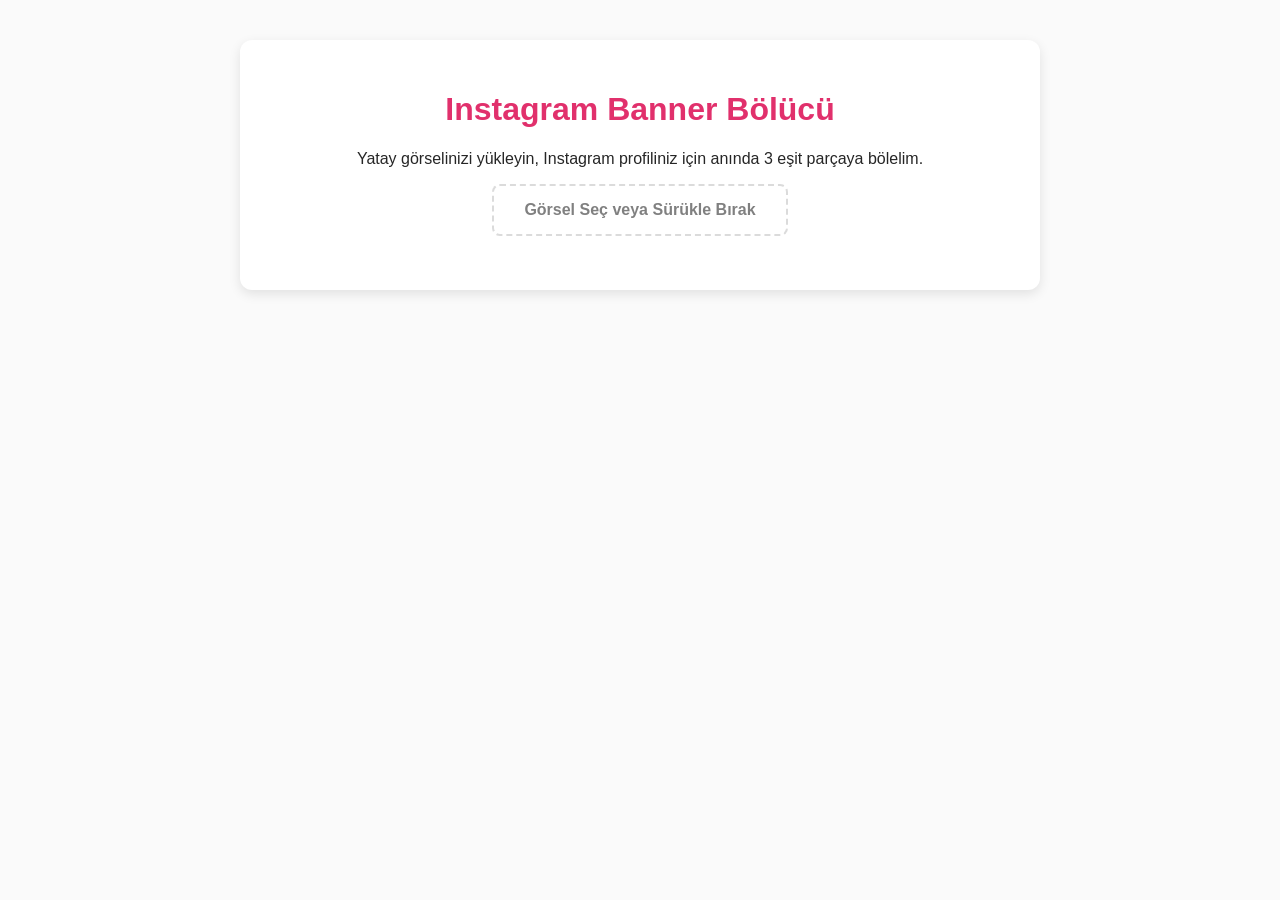
==== banner.html @ 146675a0 "Create banner.html" ====
<!DOCTYPE html>
<html lang="tr">
<head>
    <meta charset="UTF-8">
    <meta name="viewport" content="width=device-width, initial-scale=1.0">
    <title>Instagram Banner Bölücü</title>
    <style>
        :root {
            --primary-color: #E1306C; /* Instagram pembesi */
            --bg-color: #fafafa;
            --text-color: #262626;
        }
        body {
            font-family: -apple-system, BlinkMacSystemFont, "Segoe UI", Roboto, Helvetica, Arial, sans-serif;
            background-color: var(--bg-color);
            color: var(--text-color);
            max-width: 800px;
            margin: 0 auto;
            padding: 20px;
            text-align: center;
        }
        .container {
            background: white;
            padding: 30px;
            border-radius: 12px;
            box-shadow: 0 4px 12px rgba(0,0,0,0.1);
            margin-top: 20px;
        }
        h1 {
            color: var(--primary-color);
        }
        .upload-btn-wrapper {
            position: relative;
            overflow: hidden;
            display: inline-block;
            margin-bottom: 20px;
        }
        .btn {
            border: 2px dashed #dbdbdb;
            color: gray;
            background-color: white;
            padding: 15px 30px;
            border-radius: 8px;
            font-size: 16px;
            font-weight: bold;
            cursor: pointer;
            transition: all 0.3s ease;
        }
        .upload-btn-wrapper input[type=file] {
            font-size: 100px;
            position: absolute;
            left: 0;
            top: 0;
            opacity: 0;
            cursor: pointer;
        }
        .upload-btn-wrapper:hover .btn {
            border-color: var(--primary-color);
            color: var(--primary-color);
        }
        /* Grid önizleme alanı */
        #preview-container {
            display: none;
            margin-top: 30px;
        }
        .grid-preview {
            display: flex;
            justify-content: center;
            gap: 5px; /* Instagram'daki o ufak boşluk hissi */
            margin-bottom: 20px;
        }
        .grid-item {
            display: flex;
            flex-direction: column;
            align-items: center;
            width: 32%;
        }
        .grid-item img {
            width: 100%;
            height: auto;
            border: 1px solid #dbdbdb;
            border-radius: 4px;
        }
        .download-btn {
            margin-top: 10px;
            background-color: #0095f6;
            color: white;
            border: none;
            padding: 8px 16px;
            border-radius: 4px;
            cursor: pointer;
            text-decoration: none;
            font-size: 14px;
            font-weight: 600;
        }
        .download-btn:hover {
            background-color: #007bb5;
        }
        .instructions {
            background-color: #fff9c4;
            padding: 15px;
            border-radius: 8px;
            text-align: left;
            font-size: 14px;
            margin-top: 20px;
            border-left: 4px solid #fbc02d;
        }
    </style>
</head>
<body>

    <div class="container">
        <h1>Instagram Banner Bölücü</h1>
        <p>Yatay görselinizi yükleyin, Instagram profiliniz için anında 3 eşit parçaya bölelim.</p>

        <div class="upload-btn-wrapper">
            <button class="btn">Görsel Seç veya Sürükle Bırak</button>
            <input type="file" id="imageInput" accept="image/png, image/jpeg, image/jpg" />
        </div>

        <div id="preview-container">
            <h3>Önizleme ve İndirme</h3>
            <div class="grid-preview" id="gridPreview">
                <!-- Parçalar buraya JS ile eklenecek -->
            </div>

            <div class="instructions">
                <strong>💡 Yükleme Sırası:</strong> Instagram profilinizde görsellerin yan yana düzgün durması için, indirdiğiniz bu parçaları <strong>sağdan sola doğru (Parça 3, Parça 2, Parça 1 sırasıyla)</strong> yüklemeniz gerekmektedir.
            </div>
        </div>
    </div>

    <script>
        const imageInput = document.getElementById('imageInput');
        const previewContainer = document.getElementById('preview-container');
        const gridPreview = document.getElementById('gridPreview');

        imageInput.addEventListener('change', function(e) {
            const file = e.target.files[0];
            if (!file) return;

            const reader = new FileReader();
            
            reader.onload = function(event) {
                const img = new Image();
                img.onload = function() {
                    processImage(img, file.name);
                }
                img.src = event.target.result;
            }
            reader.readAsDataURL(file);
        });

        function processImage(img, originalFilename) {
            // Önceki sonuçları temizle
            gridPreview.innerHTML = '';
            
            const width = img.width;
            const height = img.height;
            const partWidth = Math.floor(width / 3);

            // Orijinal dosya adından uzantıyı çıkarıp bir prefix oluşturalım
            const namePrefix = originalFilename.split('.')[0] || 'banner';

            for (let i = 0; i < 3; i++) {
                // Her bir parça için sanal bir canvas oluştur
                const canvas = document.createElement('canvas');
                canvas.width = partWidth;
                canvas.height = height;
                const ctx = canvas.getContext('2d');

                // Görselin ilgili kısmını canvas'a çiz (crop işlemi)
                // drawImage(image, sx, sy, sWidth, sHeight, dx, dy, dWidth, dHeight)
                ctx.drawImage(img, i * partWidth, 0, partWidth, height, 0, 0, partWidth, height);

                // Canvas'ı base64 görsel verisine çevir (yüksek kalite JPEG)
                const dataUrl = canvas.toDataURL('image/jpeg', 1.0);

                // Önizleme ve indirme için HTML elementlerini oluştur
                const itemDiv = document.createElement('div');
                itemDiv.className = 'grid-item';

                const imgPreview = document.createElement('img');
                imgPreview.src = dataUrl;
                
                const downloadLink = document.createElement('a');
                downloadLink.href = dataUrl;
                downloadLink.download = `${namePrefix}_parca_${i + 1}.jpg`;
                downloadLink.className = 'download-btn';
                downloadLink.innerText = `Parça ${i + 1} İndir`;

                // Elementleri DOM'a ekle
                itemDiv.appendChild(imgPreview);
                itemDiv.appendChild(downloadLink);
                gridPreview.appendChild(itemDiv);
            }

            // Sonuç alanını görünür yap
            previewContainer.style.display = 'block';
        }
    </script>
</body>
</html>
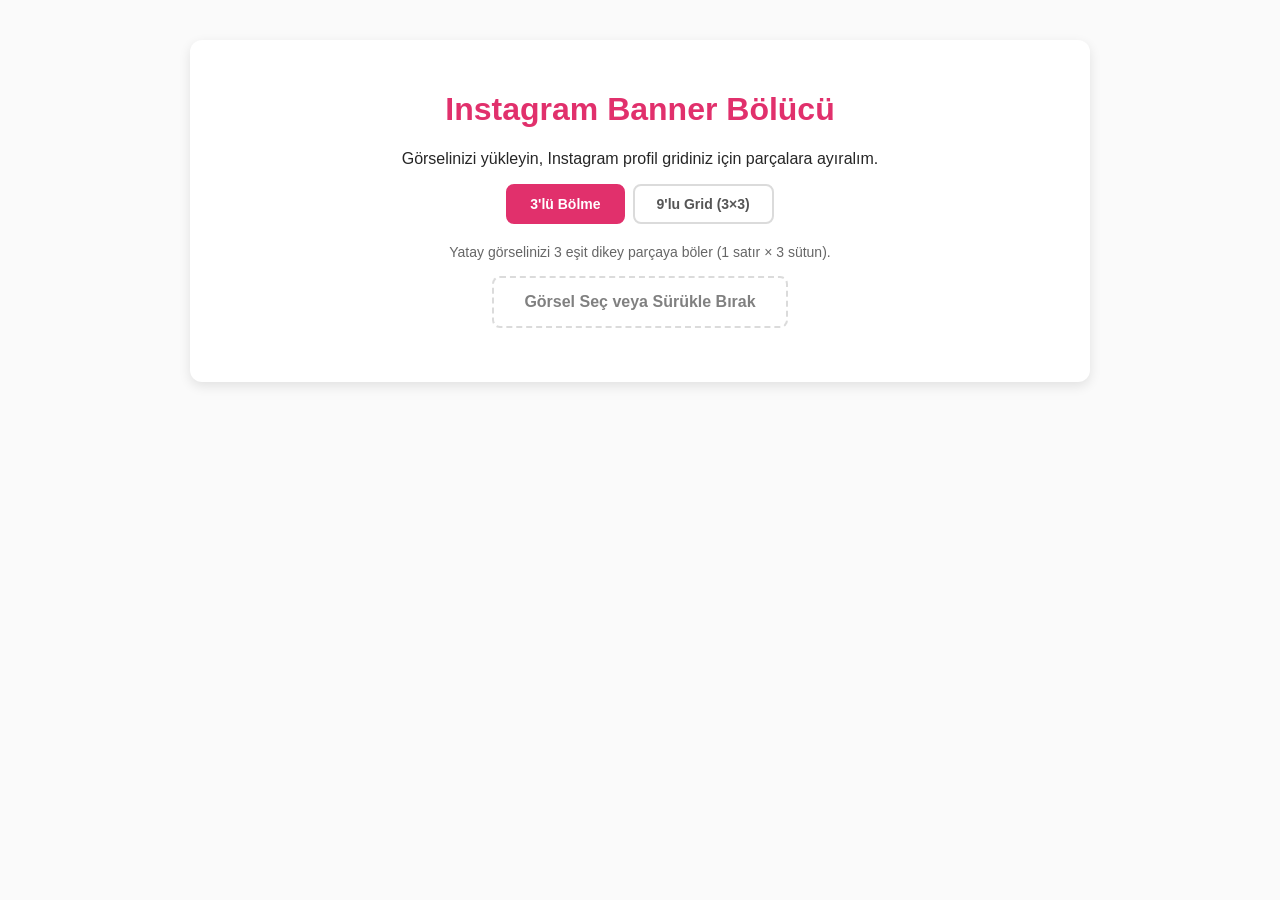
==== commit f722e0a7: "Changes before error encountered Agent-Logs-Url: https://github.com/Donboz/donboz.github.io/sessions" ====
--- a/banner.html
+++ b/banner.html
@@ -6,7 +6,7 @@
     <title>Instagram Banner Bölücü</title>
     <style>
         :root {
-            --primary-color: #E1306C; /* Instagram pembesi */
+            --primary-color: #E1306C;
             --bg-color: #fafafa;
             --text-color: #262626;
         }
@@ -14,7 +14,7 @@
             font-family: -apple-system, BlinkMacSystemFont, "Segoe UI", Roboto, Helvetica, Arial, sans-serif;
             background-color: var(--bg-color);
             color: var(--text-color);
-            max-width: 800px;
+            max-width: 900px;
             margin: 0 auto;
             padding: 20px;
             text-align: center;
@@ -26,9 +26,21 @@
             box-shadow: 0 4px 12px rgba(0,0,0,0.1);
             margin-top: 20px;
         }
-        h1 {
-            color: var(--primary-color);
-        }
+        h1 { color: var(--primary-color); }
+
+        /* Mode tabs */
+        .mode-tabs {
+            display: flex; gap: 8px; justify-content: center; margin-bottom: 20px;
+        }
+        .mode-tab {
+            padding: 10px 22px; border-radius: 8px; border: 2px solid #dbdbdb;
+            background: white; cursor: pointer; font-weight: 600;
+            font-size: 14px; transition: all 0.2s; color: #555;
+        }
+        .mode-tab.active {
+            background: var(--primary-color); border-color: var(--primary-color); color: white;
+        }
+
         .upload-btn-wrapper {
             position: relative;
             overflow: hidden;
@@ -58,15 +70,13 @@
             border-color: var(--primary-color);
             color: var(--primary-color);
         }
-        /* Grid önizleme alanı */
-        #preview-container {
-            display: none;
-            margin-top: 30px;
-        }
+
+        /* 3-split grid preview */
+        #preview-container { display: none; margin-top: 30px; }
         .grid-preview {
             display: flex;
             justify-content: center;
-            gap: 5px; /* Instagram'daki o ufak boşluk hissi */
+            gap: 5px;
             margin-bottom: 20px;
         }
         .grid-item {
@@ -82,7 +92,7 @@
             border-radius: 4px;
         }
         .download-btn {
-            margin-top: 10px;
+            margin-top: 8px;
             background-color: #0095f6;
             color: white;
             border: none;
@@ -90,12 +100,52 @@
             border-radius: 4px;
             cursor: pointer;
             text-decoration: none;
-            font-size: 14px;
+            font-size: 13px;
             font-weight: 600;
-        }
-        .download-btn:hover {
-            background-color: #007bb5;
-        }
+            display: inline-block;
+        }
+        .download-btn:hover { background-color: #007bb5; }
+
+        /* 9-grid preview */
+        #preview9-container { display: none; margin-top: 30px; }
+        .grid9-preview {
+            display: grid;
+            grid-template-columns: repeat(3, 1fr);
+            gap: 3px;
+            max-width: 540px;
+            margin: 0 auto 16px;
+        }
+        .grid9-item {
+            display: flex;
+            flex-direction: column;
+            align-items: center;
+        }
+        .grid9-item img {
+            width: 100%;
+            aspect-ratio: 1;
+            object-fit: cover;
+            border: 1px solid #dbdbdb;
+            border-radius: 3px;
+            display: block;
+        }
+        .grid9-item .panel-num {
+            font-size: 11px;
+            color: #888;
+            margin-top: 3px;
+        }
+        .download-all-btn {
+            background-color: var(--primary-color);
+            color: white;
+            border: none;
+            padding: 12px 28px;
+            border-radius: 8px;
+            cursor: pointer;
+            font-size: 15px;
+            font-weight: 600;
+            margin-top: 8px;
+        }
+        .download-all-btn:hover { background-color: #c1275a; }
+
         .instructions {
             background-color: #fff9c4;
             padding: 15px;
@@ -105,99 +155,211 @@
             margin-top: 20px;
             border-left: 4px solid #fbc02d;
         }
+        .instructions.nine {
+            background-color: #e3f2fd;
+            border-left-color: #1976d2;
+        }
     </style>
 </head>
 <body>
 
     <div class="container">
         <h1>Instagram Banner Bölücü</h1>
-        <p>Yatay görselinizi yükleyin, Instagram profiliniz için anında 3 eşit parçaya bölelim.</p>
+        <p>Görselinizi yükleyin, Instagram profil gridiniz için parçalara ayıralım.</p>
+
+        <!-- Mode selector -->
+        <div class="mode-tabs">
+            <button class="mode-tab active" id="tab3">3'lü Bölme</button>
+            <button class="mode-tab" id="tab9">9'lu Grid (3×3)</button>
+        </div>
+
+        <div id="modeDesc3" style="font-size:14px;color:#666;margin-bottom:16px;">
+            Yatay görselinizi 3 eşit dikey parçaya böler (1 satır × 3 sütun).
+        </div>
+        <div id="modeDesc9" style="display:none;font-size:14px;color:#666;margin-bottom:16px;">
+            Görselinizi 9 eşit kareye böler (3 satır × 3 sütun) — tam Instagram profil gridiniz.
+        </div>
 
         <div class="upload-btn-wrapper">
             <button class="btn">Görsel Seç veya Sürükle Bırak</button>
-            <input type="file" id="imageInput" accept="image/png, image/jpeg, image/jpg" />
-        </div>
-
+            <input type="file" id="imageInput" accept="image/png, image/jpeg, image/jpg, image/webp" />
+        </div>
+
+        <!-- 3-split result -->
         <div id="preview-container">
             <h3>Önizleme ve İndirme</h3>
-            <div class="grid-preview" id="gridPreview">
-                <!-- Parçalar buraya JS ile eklenecek -->
+            <div class="grid-preview" id="gridPreview"></div>
+            <div class="instructions">
+                <strong>💡 Yükleme Sırası:</strong> Görsellerin yan yana düzgün durması için parçaları
+                <strong>sağdan sola (Parça 3 → 2 → 1)</strong> sırasıyla yükleyin.
             </div>
-
-            <div class="instructions">
-                <strong>💡 Yükleme Sırası:</strong> Instagram profilinizde görsellerin yan yana düzgün durması için, indirdiğiniz bu parçaları <strong>sağdan sola doğru (Parça 3, Parça 2, Parça 1 sırasıyla)</strong> yüklemeniz gerekmektedir.
+        </div>
+
+        <!-- 9-grid result -->
+        <div id="preview9-container">
+            <h3>9'lu Grid Önizleme</h3>
+            <div class="grid9-preview" id="grid9Preview"></div>
+            <button class="download-all-btn" id="downloadAll9Btn">
+                ⬇️ Tüm 9 Parçayı İndir
+            </button>
+            <div class="instructions nine">
+                <strong>💡 Instagram Yükleme Sırası:</strong> Profil gridinde doğru görünmesi için parçaları
+                <strong>aşağıdan yukarıya, her satırda sağdan sola</strong> yükleyin:<br>
+                <em>9 → 8 → 7 → 6 → 5 → 4 → 3 → 2 → 1</em>
             </div>
         </div>
     </div>
 
     <script>
+        let currentMode = '3';
+
+        document.getElementById('tab3').addEventListener('click', () => {
+            currentMode = '3';
+            document.getElementById('tab3').classList.add('active');
+            document.getElementById('tab9').classList.remove('active');
+            document.getElementById('modeDesc3').style.display = '';
+            document.getElementById('modeDesc9').style.display = 'none';
+            document.getElementById('preview-container').style.display = 'none';
+            document.getElementById('preview9-container').style.display = 'none';
+        });
+
+        document.getElementById('tab9').addEventListener('click', () => {
+            currentMode = '9';
+            document.getElementById('tab9').classList.add('active');
+            document.getElementById('tab3').classList.remove('active');
+            document.getElementById('modeDesc9').style.display = '';
+            document.getElementById('modeDesc3').style.display = 'none';
+            document.getElementById('preview-container').style.display = 'none';
+            document.getElementById('preview9-container').style.display = 'none';
+        });
+
         const imageInput = document.getElementById('imageInput');
-        const previewContainer = document.getElementById('preview-container');
-        const gridPreview = document.getElementById('gridPreview');
 
         imageInput.addEventListener('change', function(e) {
             const file = e.target.files[0];
             if (!file) return;
-
             const reader = new FileReader();
-            
             reader.onload = function(event) {
                 const img = new Image();
                 img.onload = function() {
-                    processImage(img, file.name);
-                }
+                    if (currentMode === '3') {
+                        process3Split(img, file.name);
+                    } else {
+                        process9Grid(img, file.name);
+                    }
+                };
                 img.src = event.target.result;
-            }
+            };
             reader.readAsDataURL(file);
         });
 
-        function processImage(img, originalFilename) {
-            // Önceki sonuçları temizle
-            gridPreview.innerHTML = '';
-            
+        // ── 3-split ──────────────────────────────────────────
+        function process3Split(img, originalFilename) {
+            document.getElementById('gridPreview').innerHTML = '';
+            document.getElementById('preview9-container').style.display = 'none';
+
             const width = img.width;
             const height = img.height;
             const partWidth = Math.floor(width / 3);
-
-            // Orijinal dosya adından uzantıyı çıkarıp bir prefix oluşturalım
             const namePrefix = originalFilename.split('.')[0] || 'banner';
 
             for (let i = 0; i < 3; i++) {
-                // Her bir parça için sanal bir canvas oluştur
                 const canvas = document.createElement('canvas');
                 canvas.width = partWidth;
                 canvas.height = height;
                 const ctx = canvas.getContext('2d');
-
-                // Görselin ilgili kısmını canvas'a çiz (crop işlemi)
-                // drawImage(image, sx, sy, sWidth, sHeight, dx, dy, dWidth, dHeight)
                 ctx.drawImage(img, i * partWidth, 0, partWidth, height, 0, 0, partWidth, height);
 
-                // Canvas'ı base64 görsel verisine çevir (yüksek kalite JPEG)
                 const dataUrl = canvas.toDataURL('image/jpeg', 1.0);
-
-                // Önizleme ve indirme için HTML elementlerini oluştur
                 const itemDiv = document.createElement('div');
                 itemDiv.className = 'grid-item';
 
                 const imgPreview = document.createElement('img');
                 imgPreview.src = dataUrl;
-                
+
                 const downloadLink = document.createElement('a');
                 downloadLink.href = dataUrl;
                 downloadLink.download = `${namePrefix}_parca_${i + 1}.jpg`;
                 downloadLink.className = 'download-btn';
                 downloadLink.innerText = `Parça ${i + 1} İndir`;
 
-                // Elementleri DOM'a ekle
                 itemDiv.appendChild(imgPreview);
                 itemDiv.appendChild(downloadLink);
-                gridPreview.appendChild(itemDiv);
+                document.getElementById('gridPreview').appendChild(itemDiv);
             }
-
-            // Sonuç alanını görünür yap
-            previewContainer.style.display = 'block';
-        }
+            document.getElementById('preview-container').style.display = 'block';
+        }
+
+        // ── 9-grid ───────────────────────────────────────────
+        let nineGridDataUrls = [];
+
+        function process9Grid(img, originalFilename) {
+            const grid9Preview = document.getElementById('grid9Preview');
+            grid9Preview.innerHTML = '';
+            document.getElementById('preview-container').style.display = 'none';
+            nineGridDataUrls = [];
+
+            // For 9-grid we work with a square crop of the image
+            // Each cell is squareCrop/3 × squareCrop/3
+            const cellSize = Math.min(Math.floor(img.width / 3), Math.floor(img.height / 3));
+            const totalW = cellSize * 3;
+            const totalH = cellSize * 3;
+
+            // Center-crop source image to totalW × totalH
+            const srcX = Math.floor((img.width  - totalW) / 2);
+            const srcY = Math.floor((img.height - totalH) / 2);
+
+            const namePrefix = originalFilename.split('.')[0] || 'grid';
+
+            // Generate all 9 cells: row 0 = top, row 2 = bottom
+            // Panel number assignment for Instagram: bottom-left = 1, bottom-right = 3,
+            // top-left = 7, top-right = 9
+            for (let row = 0; row < 3; row++) {
+                for (let col = 0; col < 3; col++) {
+                    const panelNum = (2 - row) * 3 + (col + 1); // 7,8,9 | 4,5,6 | 1,2,3
+                    const canvas = document.createElement('canvas');
+                    canvas.width  = cellSize;
+                    canvas.height = cellSize;
+                    const ctx = canvas.getContext('2d');
+                    ctx.drawImage(
+                        img,
+                        srcX + col * cellSize, srcY + row * cellSize, cellSize, cellSize,
+                        0, 0, cellSize, cellSize
+                    );
+                    const dataUrl = canvas.toDataURL('image/jpeg', 0.95);
+                    nineGridDataUrls[panelNum] = { url: dataUrl, name: `${namePrefix}_panel_${panelNum}.jpg` };
+
+                    const itemDiv = document.createElement('div');
+                    itemDiv.className = 'grid9-item';
+
+                    const imgEl = document.createElement('img');
+                    imgEl.src = dataUrl;
+
+                    const numEl = document.createElement('div');
+                    numEl.className = 'panel-num';
+                    numEl.textContent = `Panel ${panelNum}`;
+
+                    itemDiv.appendChild(imgEl);
+                    itemDiv.appendChild(numEl);
+                    grid9Preview.appendChild(itemDiv);
+                }
+            }
+
+            document.getElementById('preview9-container').style.display = 'block';
+        }
+
+        document.getElementById('downloadAll9Btn').addEventListener('click', () => {
+            // Download each panel sequentially with a small delay
+            nineGridDataUrls.forEach((item, idx) => {
+                if (!item) return;
+                setTimeout(() => {
+                    const a = document.createElement('a');
+                    a.href = item.url;
+                    a.download = item.name;
+                    a.click();
+                }, (idx - 1) * 300);
+            });
+        });
     </script>
 </body>
 </html>
